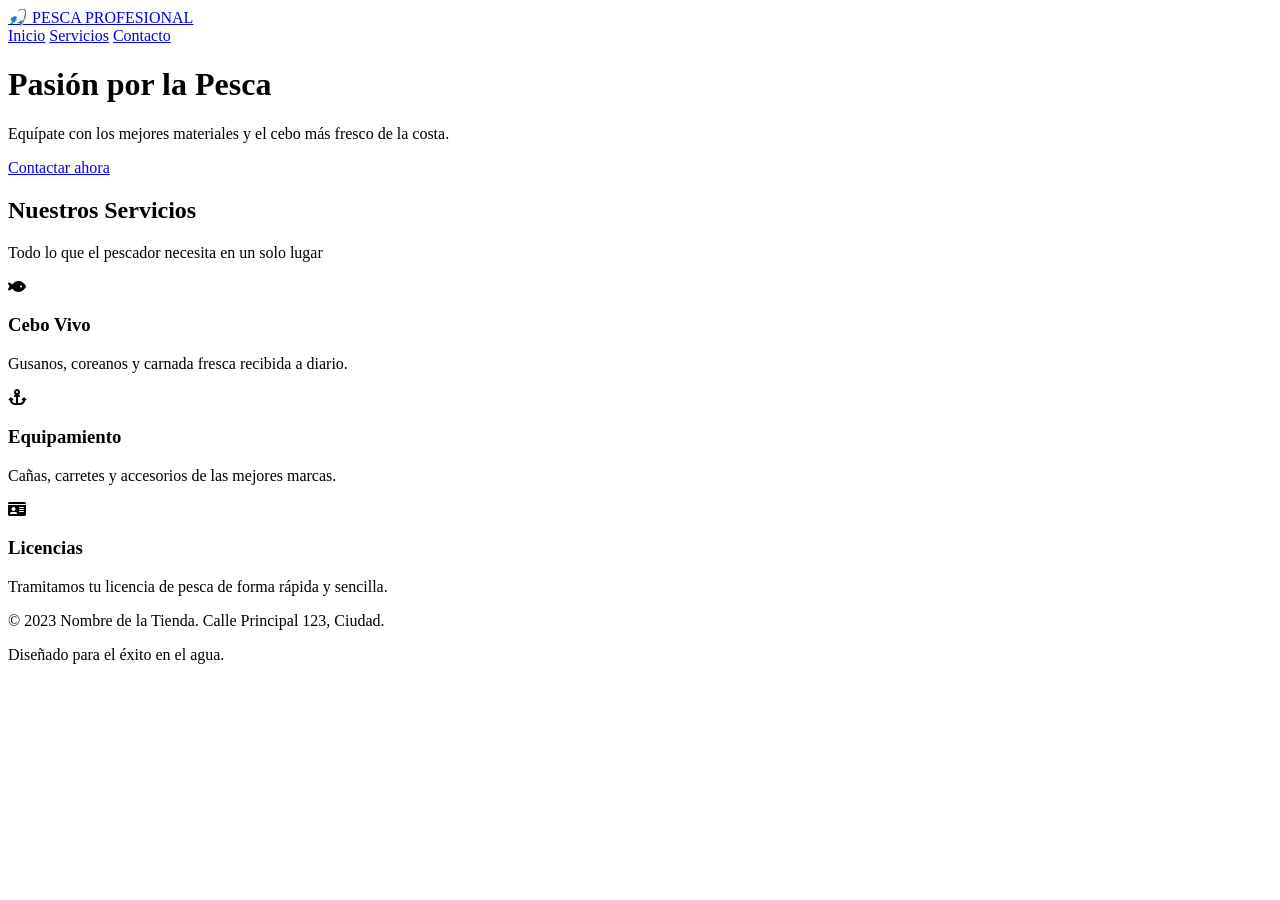
==== index.html @ 3a3c599c "index y style" ====
<!DOCTYPE html>
<html lang="es">
<head>
    <meta charset="UTF-8">
    <meta name="viewport" content="width=device-width, initial-scale=1.0">
    <title>Deportes Miajadas</title>
    <link rel="stylesheet" href="styles/style.css">
    <link rel="stylesheet" href="https://cdnjs.cloudflare.com/ajax/libs/font-awesome/6.0.0/css/all.min.css">
</head>
<body>

    <nav>
        <a href="#" class="logo">🎣 PESCA PROFESIONAL</a>
        <div class="nav-links">
            <a href="#inicio">Inicio</a>
            <a href="#servicios">Servicios</a>
            <a href="views/contacto.html">Contacto</a>
        </div>
    </nav>

    <header class="hero" id="inicio">
        <h1>Pasión por la Pesca</h1>
        <p>Equípate con los mejores materiales y el cebo más fresco de la costa.</p>
        <a href="https://wa.me/tunumerowhatsapp" class="btn btn-principal">Contactar ahora</a>
    </header>

    <section id="servicios">
        <div class="section-title">
            <h2>Nuestros Servicios</h2>
            <p>Todo lo que el pescador necesita en un solo lugar</p>
        </div>

        <div class="grid">
            <div class="card">
                <i class="fas fa-fish"></i>
                <h3>Cebo Vivo</h3>
                <p>Gusanos, coreanos y carnada fresca recibida a diario.</p>
            </div>
            <div class="card">
                <i class="fas fa-anchor"></i>
                <h3>Equipamiento</h3>
                <p>Cañas, carretes y accesorios de las mejores marcas.</p>
            </div>
            <div class="card">
                <i class="fas fa-id-card"></i>
                <h3>Licencias</h3>
                <p>Tramitamos tu licencia de pesca de forma rápida y sencilla.</p>
            </div>
        </div>
    </section>

    <footer>
        <p>&copy; 2023 Nombre de la Tienda. Calle Principal 123, Ciudad.</p>
        <p>Diseñado para el éxito en el agua.</p>
    </footer>

</body>
</html>
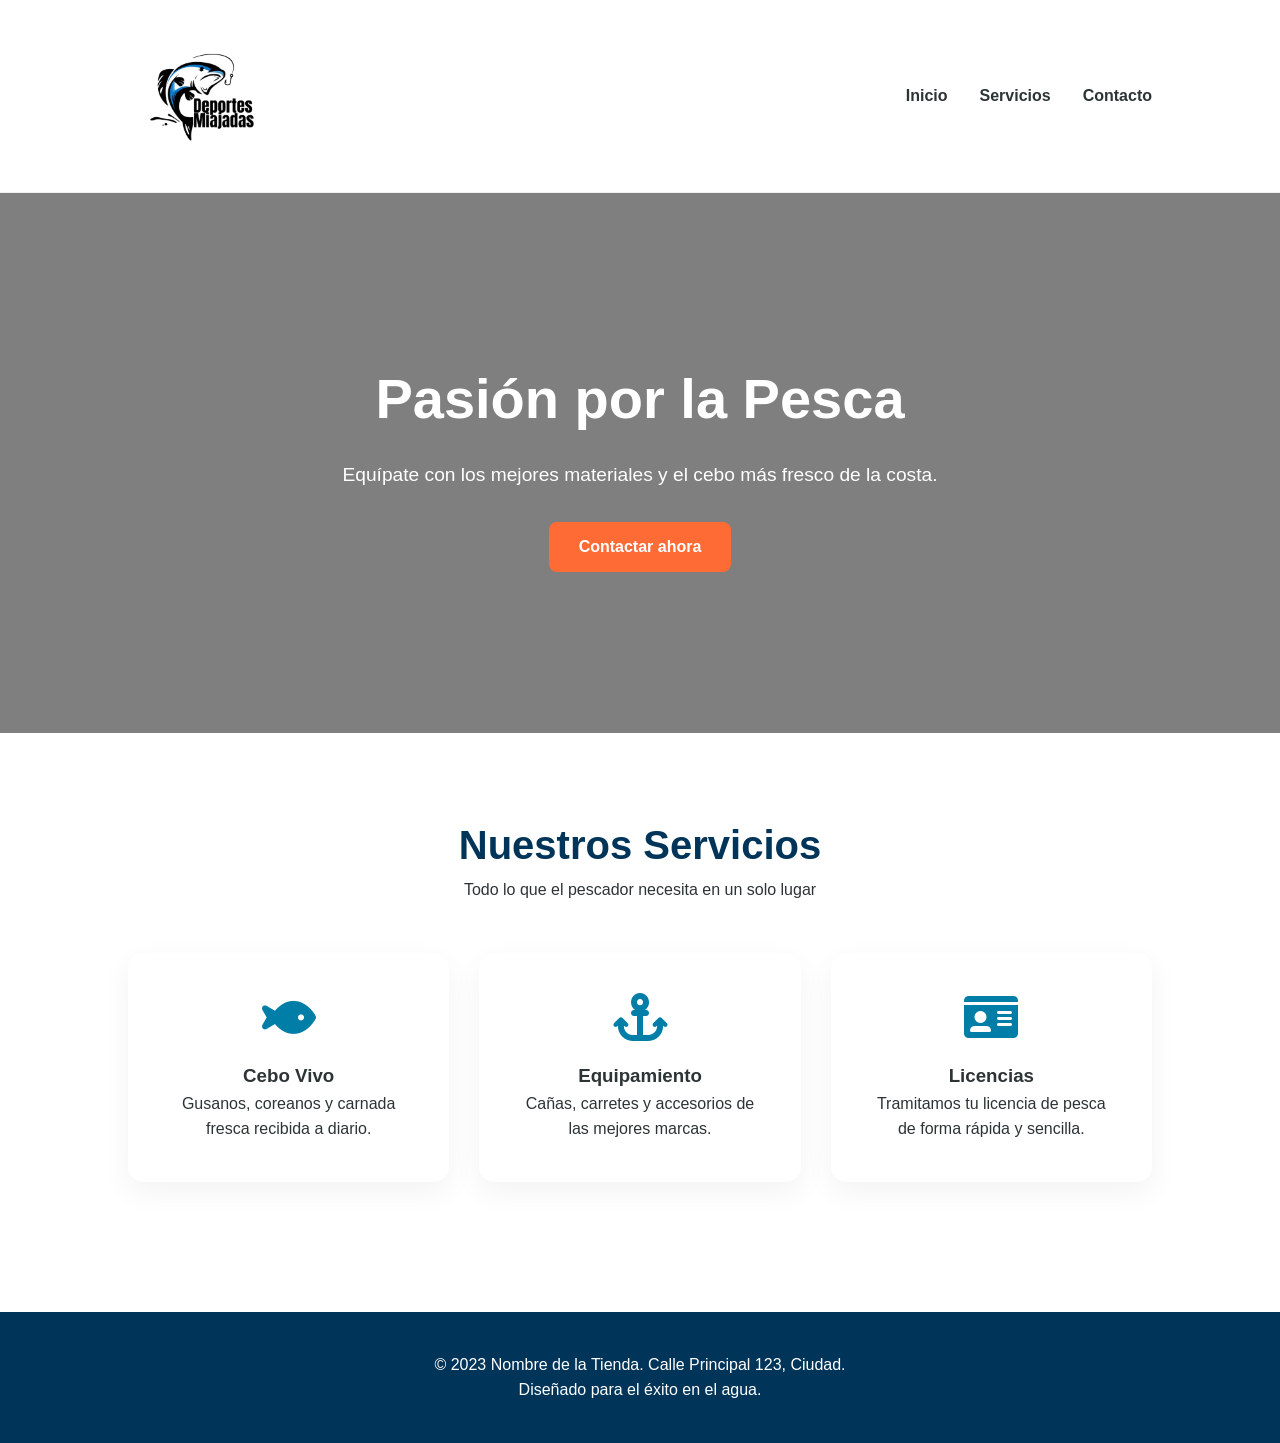
==== commit b30958ae: "Contacto y nac mejorado" ====
--- a/index.html
+++ b/index.html
@@ -4,19 +4,12 @@
     <meta charset="UTF-8">
     <meta name="viewport" content="width=device-width, initial-scale=1.0">
     <title>Deportes Miajadas</title>
-    <link rel="stylesheet" href="styles/style.css">
+    <link rel="stylesheet" href="styles/styles.css">
     <link rel="stylesheet" href="https://cdnjs.cloudflare.com/ajax/libs/font-awesome/6.0.0/css/all.min.css">
 </head>
 <body>
 
-    <nav>
-        <a href="#" class="logo">🎣 PESCA PROFESIONAL</a>
-        <div class="nav-links">
-            <a href="#inicio">Inicio</a>
-            <a href="#servicios">Servicios</a>
-            <a href="views/contacto.html">Contacto</a>
-        </div>
-    </nav>
+    <div id="nav-placeholder"></div>
 
     <header class="hero" id="inicio">
         <h1>Pasión por la Pesca</h1>
@@ -55,4 +48,11 @@
     </footer>
 
 </body>
+<script>
+    fetch('/views/nav.html') // O la ruta donde esté tu nav.html
+        .then(response => response.text())
+        .then(data => {
+            document.getElementById('nav-placeholder').innerHTML = data;
+        });
+</script>
 </html>
--- a/styles/styles.css
+++ b/styles/styles.css
@@ -0,0 +1,276 @@
+/* =========================================
+   VARIABLES Y CONFIGURACIÓN
+   ========================================= */
+:root {
+    --primario: #003459;    /* Azul Marino */
+    --secundario: #007ea7;  /* Azul Agua */
+    --acento: #ff6b35;      /* Naranja Coral */
+    --fondo: #ffffff;
+    --gris-claro: #f4f7f6;
+    --texto: #2d3436;
+    --blanco: #ffffff;
+    --transicion: all 0.3s ease;
+}
+
+* {
+    margin: 0;
+    padding: 0;
+    box-sizing: border-box;
+}
+
+body {
+    font-family: 'Inter', sans-serif, Arial;
+    color: var(--texto);
+    line-height: 1.6;
+    background-color: var(--fondo);
+}
+
+/* =========================================
+   NAVEGACIÓN (Común para ambas páginas)
+   ========================================= */
+nav {
+    display: flex;
+    justify-content: space-between;
+    align-items: center;
+    padding: 1rem 10%;
+    background: white;
+    position: relative; /* Para que el desplegable se posicione bien */
+    border-bottom: 1px solid #eee;
+}
+
+.nav-links {
+    display: flex;
+    align-items: center;
+}
+
+.nav-links a {
+    text-decoration: none;
+    color: var(--texto);
+    margin-left: 2rem;
+    font-weight: 600;
+    transition: 0.3s;
+}
+
+.logo {
+    display: block;
+    width: 200px;         /* Ajusta el ancho de tu logo */
+    height: 160px;         /* Ajusta el alto de tu logo */
+    background-image: url('../images/logo.png'); /* La ruta es desde el CSS a la imagen */
+    background-size: contain;    /* Hace que la imagen quepa sin deformarse */
+    background-repeat: no-repeat;
+    background-position: left center;
+    text-indent: -9999px; /* Esconde el texto para que solo se vea la imagen */
+    overflow: hidden;
+}
+
+/* =========================================
+   INDEX: HERO SECTION
+   ========================================= */
+.hero {
+    height: 60vh;
+    background: linear-gradient(rgba(0,0,0,0.5), rgba(0,0,0,0.5)), 
+                url('https://images.unsplash.com/photo-1544551763-47a0159c9212?ixlib=rb-1.2.1&auto=format&fit=crop&w=1350&q=80');
+    background-size: cover;
+    background-position: center;
+    display: flex;
+    flex-direction: column;
+    justify-content: center;
+    align-items: center;
+    color: white;
+    text-align: center;
+    padding: 0 20px;
+}
+
+.hero h1 {
+    font-size: 3.5rem;
+    margin-bottom: 1rem;
+}
+
+.hero p {
+    font-size: 1.2rem;
+    margin-bottom: 2rem;
+}
+
+/* =========================================
+   BOTONES
+   ========================================= */
+.btn {
+    padding: 12px 30px;
+    border-radius: 8px;
+    text-decoration: none;
+    font-weight: bold;
+    display: inline-block;
+    transition: var(--transicion);
+}
+
+.btn-principal, .btn-send {
+    background-color: var(--acento);
+    color: white;
+    border: none;
+    cursor: pointer;
+}
+
+.btn-principal:hover, .btn-send:hover {
+    background-color: #e85a2a;
+    transform: translateY(-2px);
+}
+
+/* =========================================
+   INDEX: SERVICIOS (Grid y Cards)
+   ========================================= */
+section, .container {
+    padding: 80px 10%;
+}
+
+.section-title, .section-header {
+    text-align: center;
+    margin-bottom: 50px;
+}
+
+.section-title h2, .section-header h1 {
+    font-size: 2.5rem;
+    color: var(--primario);
+}
+
+.grid {
+    display: grid;
+    grid-template-columns: repeat(auto-fit, minmax(280px, 1fr));
+    gap: 30px;
+}
+
+.card {
+    background: var(--blanco);
+    padding: 40px;
+    border-radius: 15px;
+    text-align: center;
+    box-shadow: 0 10px 30px rgba(0,0,0,0.05);
+    transition: var(--transicion);
+}
+
+.card:hover {
+    transform: translateY(-10px);
+}
+
+.card i {
+    font-size: 3rem;
+    color: var(--secundario);
+    margin-bottom: 20px;
+}
+
+/* =========================================
+   CONTACTO: DISEÑO DE PÁGINA
+   ========================================= */
+.contact-grid {
+    display: grid;
+    grid-template-columns: 1fr 1.5fr;
+    gap: 50px;
+}
+
+.info-card {
+    background: var(--gris-claro);
+    padding: 40px;
+    border-radius: 20px;
+}
+
+.info-item {
+    margin-bottom: 30px;
+}
+
+.info-item h3 {
+    color: var(--secundario);
+    font-size: 0.9rem;
+    text-transform: uppercase;
+    margin-bottom: 10px;
+}
+
+.info-item p {
+    font-weight: 600;
+    color: var(--primario);
+}
+
+/* FORMULARIO */
+.form-group {
+    margin-bottom: 20px;
+}
+
+label {
+    display: block;
+    margin-bottom: 8px;
+    font-weight: 600;
+}
+
+input, textarea {
+    width: 100%;
+    padding: 15px;
+    border: 2px solid #eee;
+    border-radius: 10px;
+    font-family: inherit;
+}
+
+input:focus, textarea:focus {
+    outline: none;
+    border-color: var(--secundario);
+}
+
+.btn-send {
+    width: 100%;
+    padding: 15px;
+    font-size: 1rem;
+}
+
+/* =========================================
+   FOOTER
+   ========================================= */
+footer {
+    background: var(--primario);
+    color: white;
+    text-align: center;
+    padding: 40px 10%;
+    margin-top: 50px;
+}
+
+/* =========================================
+   RESPONSIVE
+   ========================================= */
+#menu-check {
+    display: none;
+}
+
+/* Estilo del botón hamburguesa */
+.menu-toggle {
+    display: none; /* Oculto en PC */
+    font-size: 1.8rem;
+    color: var(--primario);
+    cursor: pointer;
+    user-select: none;
+}
+
+/* --- RESPONSIVE (MÓVIL) --- */
+@media (max-width: 768px) {
+    .menu-toggle {
+        display: block; /* Aparece en móvil */
+    }
+
+    .nav-links {
+        display: none; /* Escondido por defecto */
+        flex-direction: column;
+        position: absolute;
+        top: 100%; /* Justo debajo del nav */
+        left: 0;
+        width: 100%;
+        background: white;
+        padding: 20px;
+        box-shadow: 0 10px 20px rgba(0,0,0,0.1);
+        z-index: 999;
+    }
+
+    .nav-links a {
+        margin: 10px 0 !important;
+        width: 100%;
+    }
+
+    /* LA MAGIA: Si el checkbox está marcado, muestra el menú */
+    #menu-check:checked ~ .nav-links {
+        display: flex;
+    }
+}
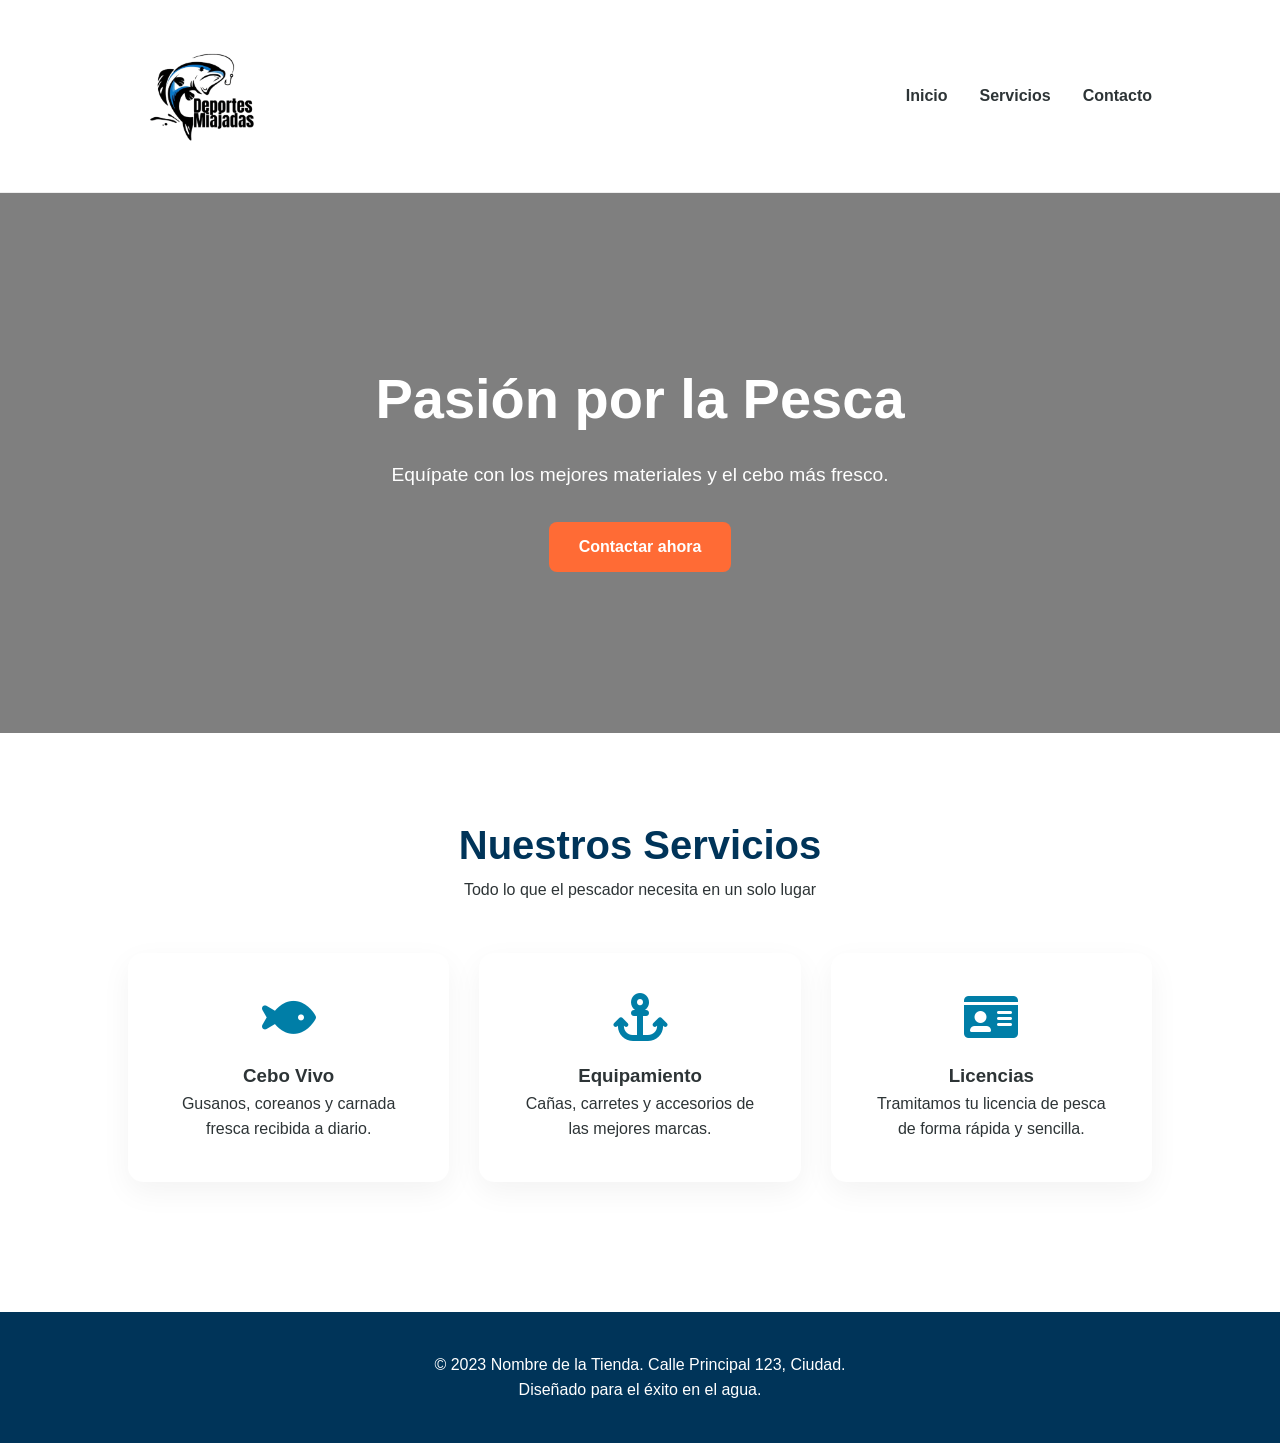
==== commit 9bc7fbff: "Fix ruta nav" ====
--- a/index.html
+++ b/index.html
@@ -13,7 +13,7 @@
 
     <header class="hero" id="inicio">
         <h1>Pasión por la Pesca</h1>
-        <p>Equípate con los mejores materiales y el cebo más fresco de la costa.</p>
+        <p>Equípate con los mejores materiales y el cebo más fresco.</p>
         <a href="https://wa.me/tunumerowhatsapp" class="btn btn-principal">Contactar ahora</a>
     </header>
 
@@ -49,7 +49,7 @@
 
 </body>
 <script>
-    fetch('/views/nav.html') // O la ruta donde esté tu nav.html
+    fetch('views/nav.html') // O la ruta donde esté tu nav.html
         .then(response => response.text())
         .then(data => {
             document.getElementById('nav-placeholder').innerHTML = data;
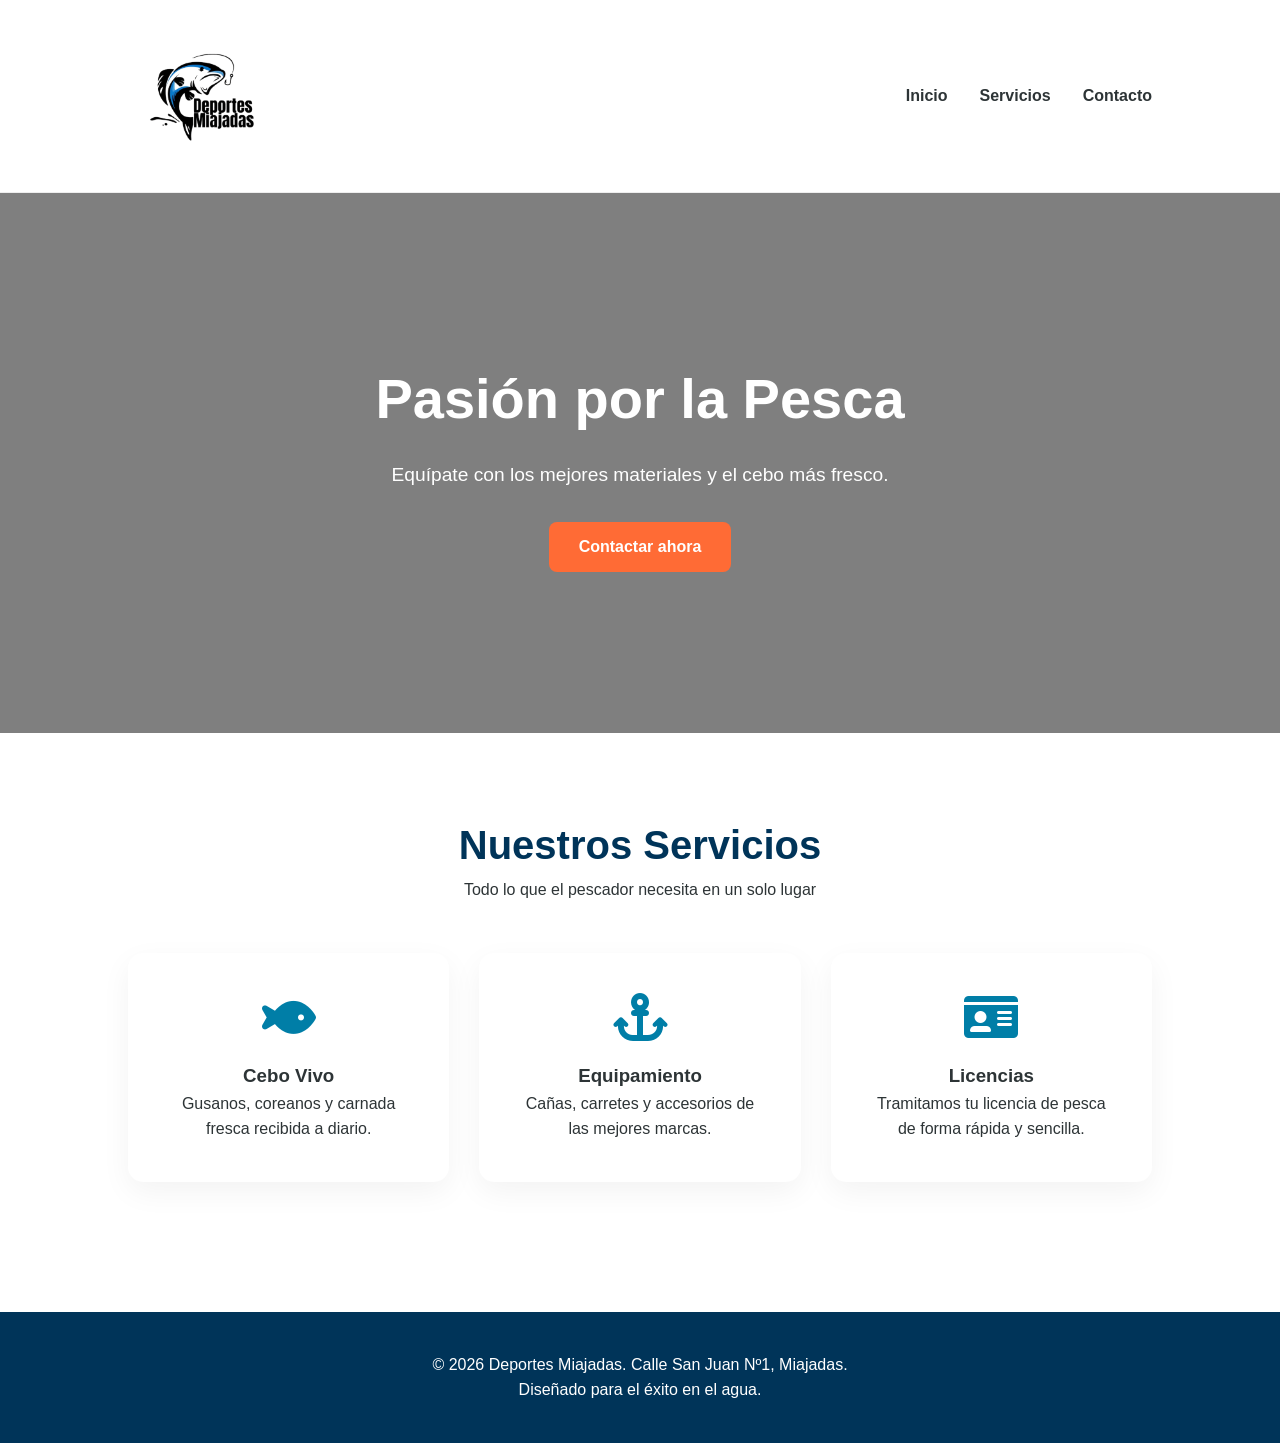
==== commit cea9b385: "Arreglo rutas y footer" ====
--- a/index.html
+++ b/index.html
@@ -43,13 +43,13 @@
     </section>
 
     <footer>
-        <p>&copy; 2023 Nombre de la Tienda. Calle Principal 123, Ciudad.</p>
+        <p>&copy; 2026 Deportes Miajadas. Calle San Juan Nº1, Miajadas.</p>
         <p>Diseñado para el éxito en el agua.</p>
     </footer>
 
 </body>
 <script>
-    fetch('views/nav.html') // O la ruta donde esté tu nav.html
+    fetch('nav.html') // O la ruta donde esté tu nav.html
         .then(response => response.text())
         .then(data => {
             document.getElementById('nav-placeholder').innerHTML = data;
